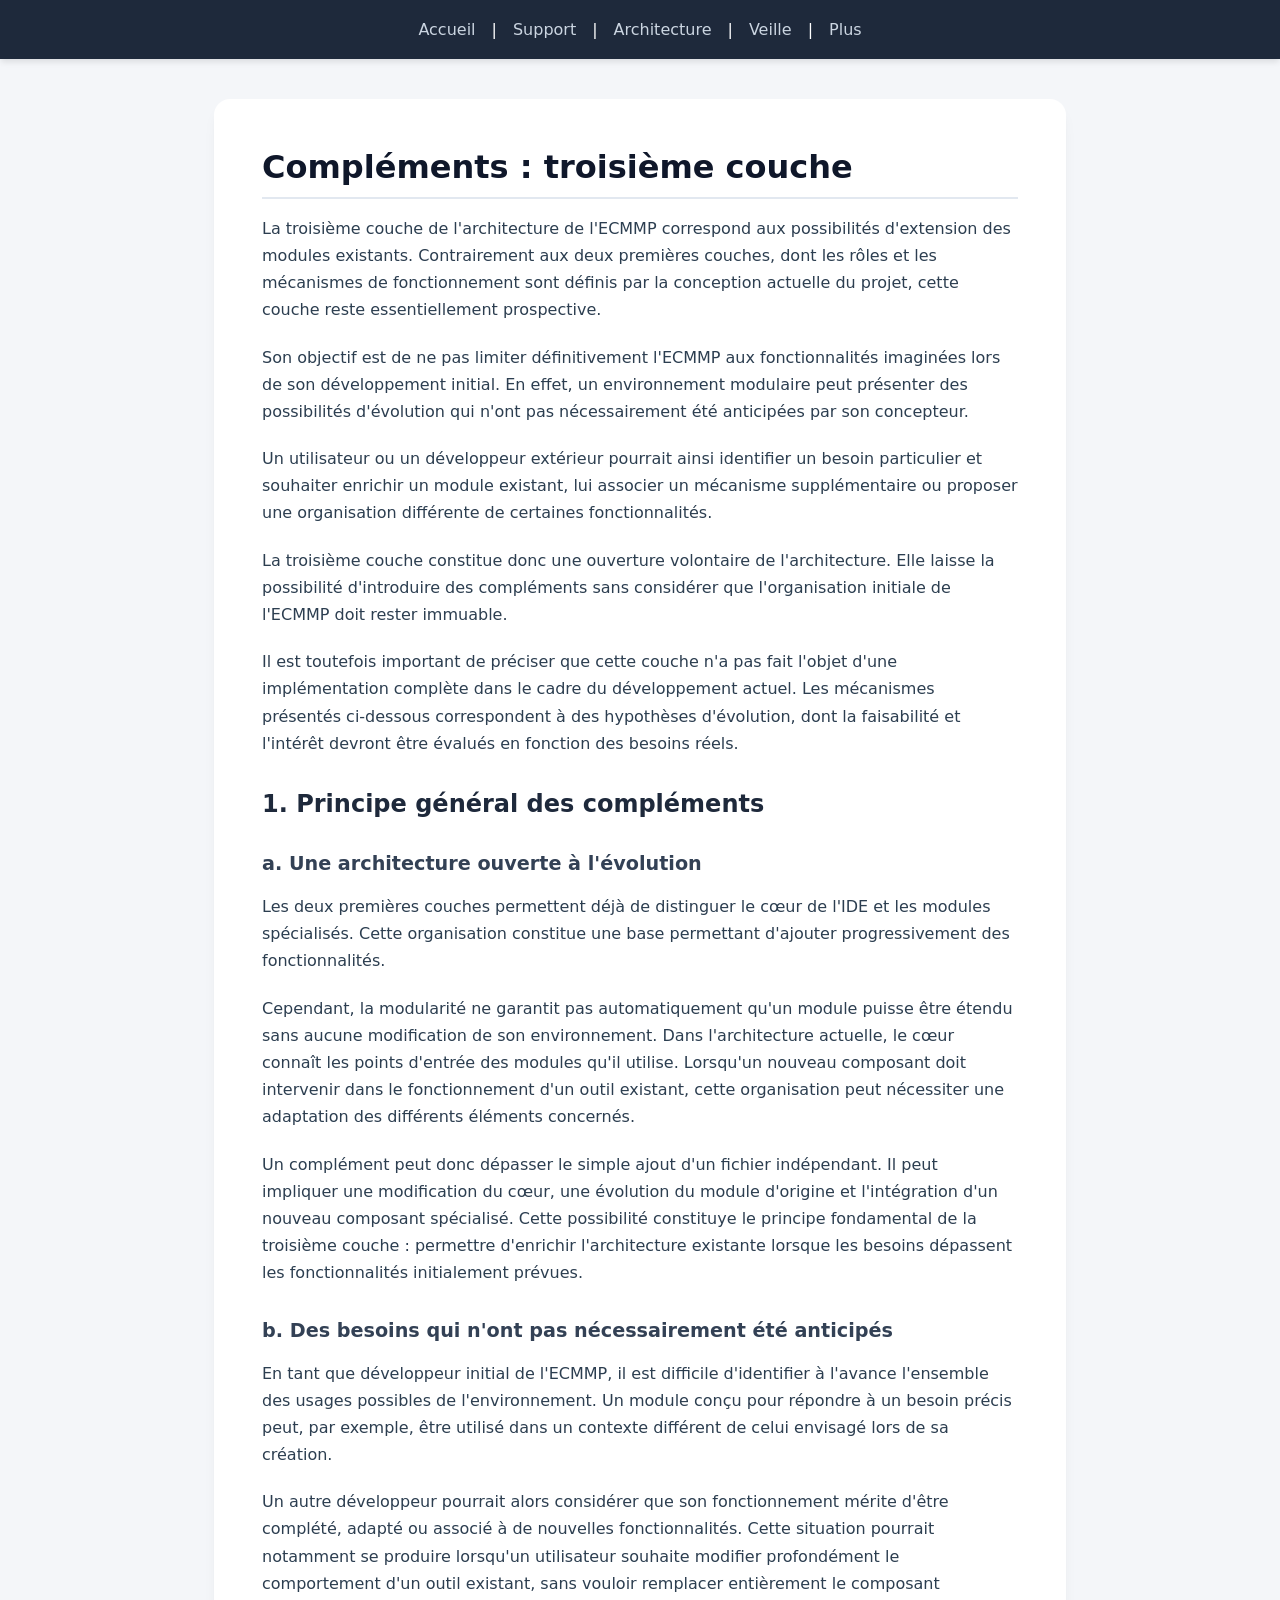
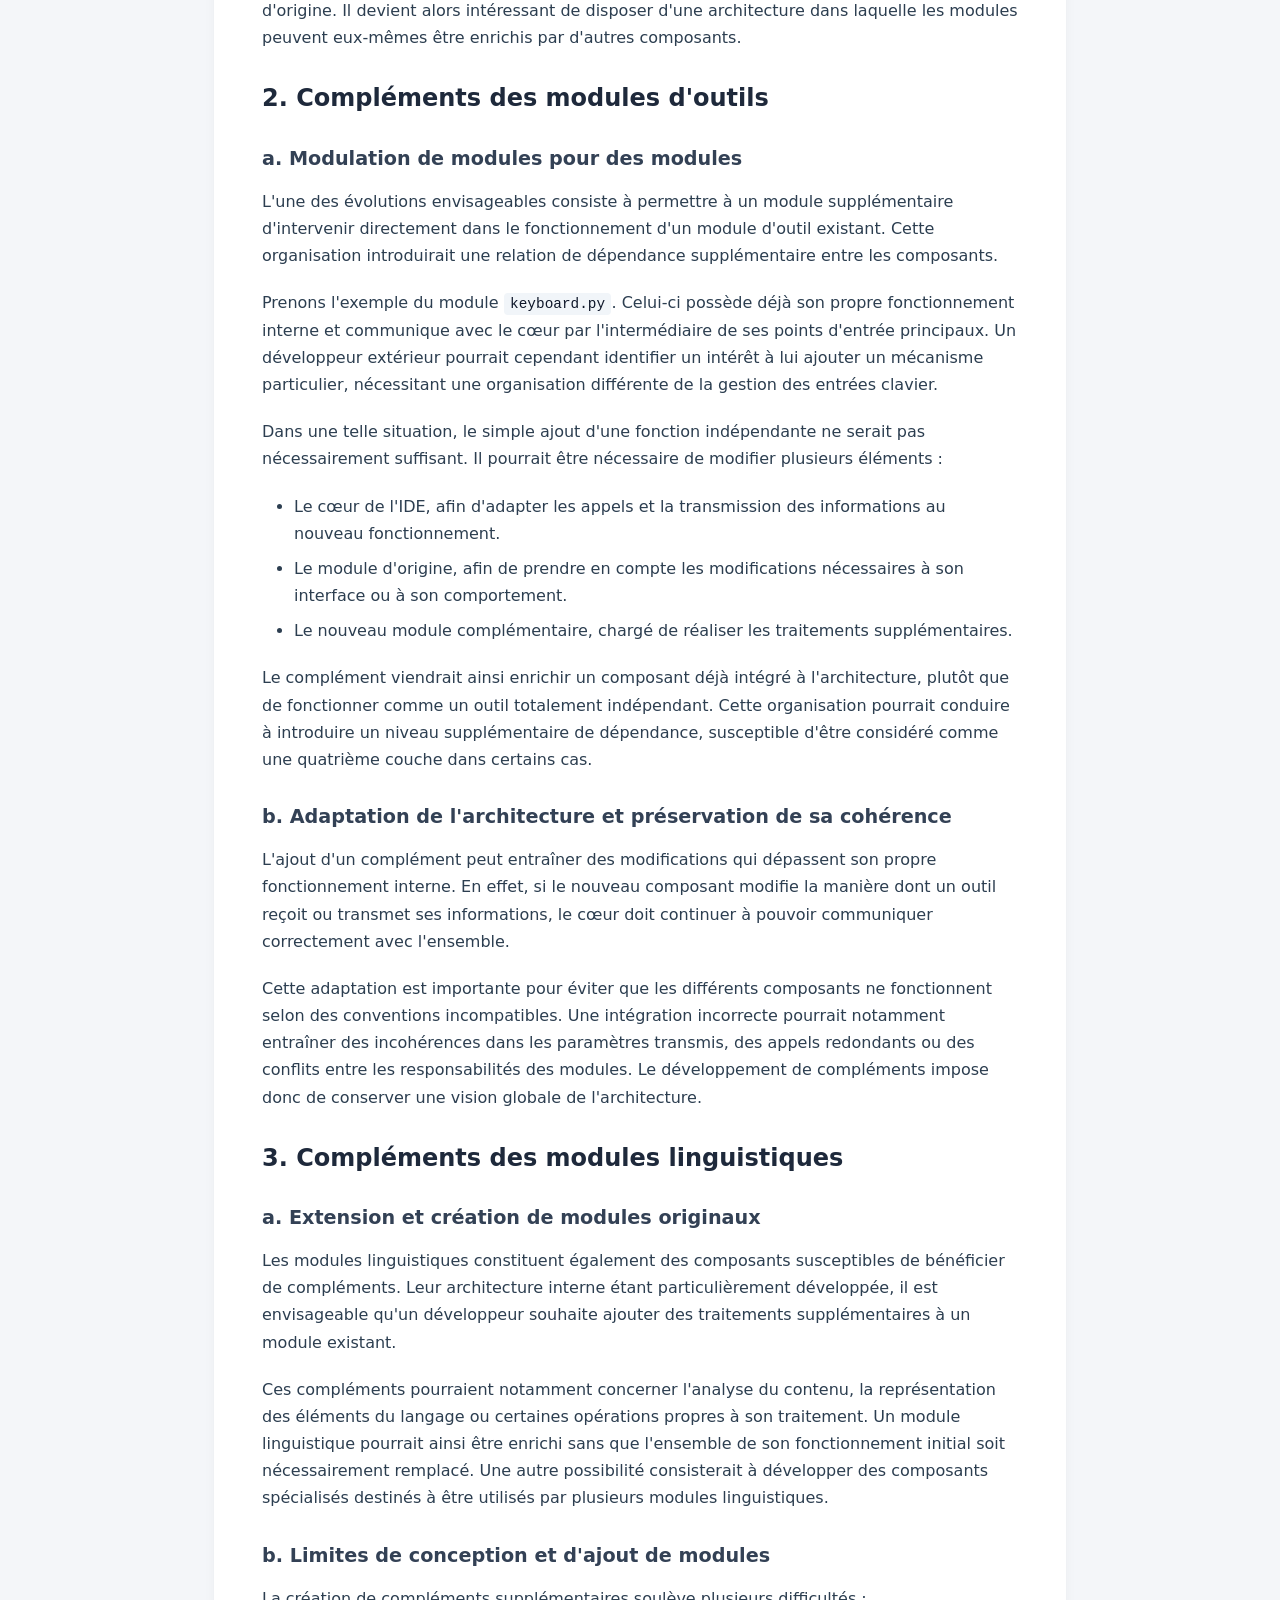
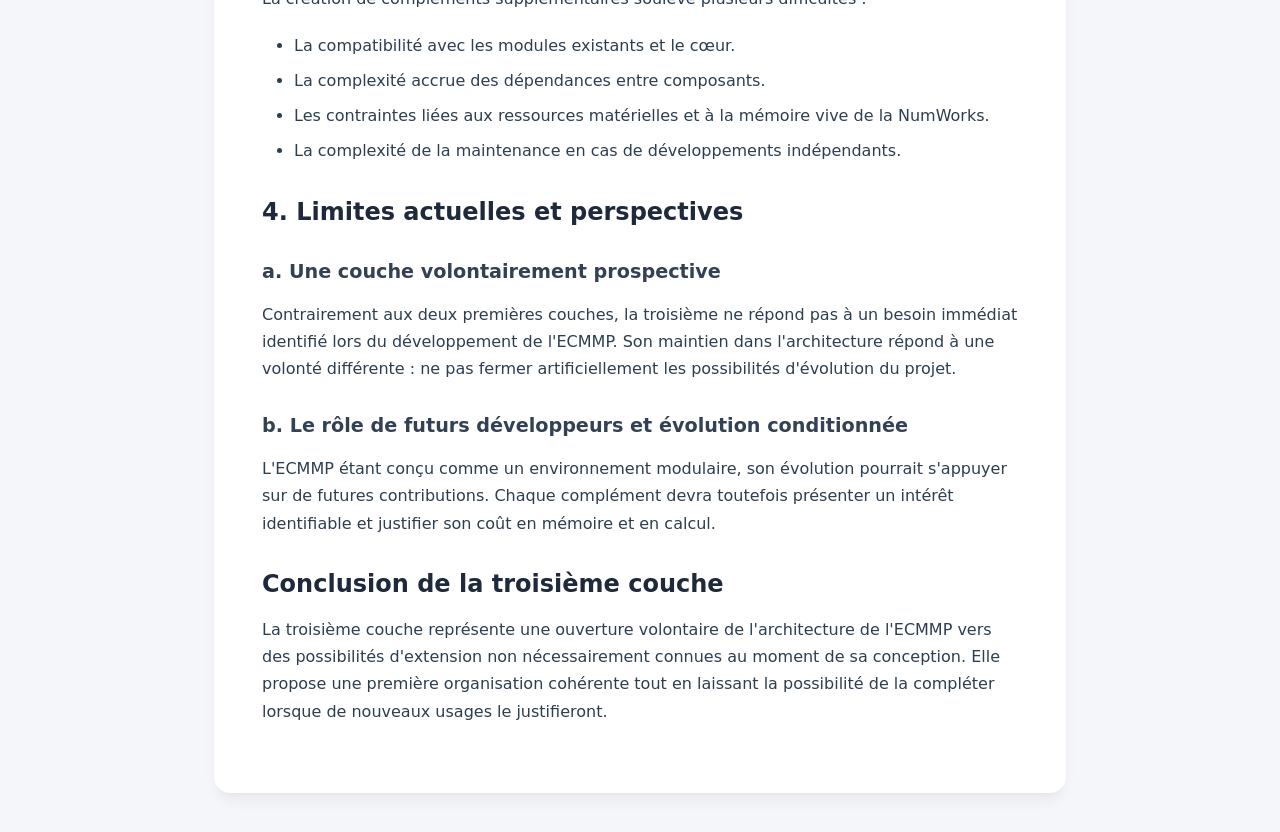
==== ecmmpComplementsAndAddOn.html @ 07d17ecf "Add files via upload" ====
<!DOCTYPE html>
<html lang="fr">
  <head>
    <meta charset="UTF-8" />
    <meta name="viewport" content="width=device-width, initial-scale=1.0" />
    <meta name="robots" content="noindex">
    <title>ECMMP — Compléments et extensions (C3)</title>
    <link rel="stylesheet" href="style.css" />
    <script src="script.js" defer></script>
  </head>
  <body>
    <header>
      <nav id="main-nav">
        <a href="index.html">Accueil</a> |
        <button onclick="toggleCategory('support')">Support</button> |
        <button onclick="toggleCategory('ide')">Architecture</button> |
        <button onclick="toggleCategory('veille')">Veille</button> |
        <button onclick="toggleCategory('plus')">Plus</button>
      </nav>
      <div id="subMenuContainer"></div>
    </header>

    <main>
      <section>
        <h2>Compléments : troisième couche</h2>

        <p>
          La troisième couche de l'architecture de l'ECMMP correspond aux
          possibilités d'extension des modules existants. Contrairement aux deux
          premières couches, dont les rôles et les mécanismes de fonctionnement
          sont définis par la conception actuelle du projet, cette couche reste
          essentiellement prospective.
        </p>
        <p>
          Son objectif est de ne pas limiter définitivement l'ECMMP aux
          fonctionnalités imaginées lors de son développement initial. En effet,
          un environnement modulaire peut présenter des possibilités d'évolution
          qui n'ont pas nécessairement été anticipées par son concepteur.
        </p>
        <p>
          Un utilisateur ou un développeur extérieur pourrait ainsi identifier
          un besoin particulier et souhaiter enrichir un module existant, lui
          associer un mécanisme supplémentaire ou proposer une organisation
          différente de certaines fonctionnalités.
        </p>
        <p>
          La troisième couche constitue donc une ouverture volontaire de
          l'architecture. Elle laisse la possibilité d'introduire des
          compléments sans considérer que l'organisation initiale de l'ECMMP
          doit rester immuable.
        </p>
        <p>
          Il est toutefois important de préciser que cette couche n'a pas fait
          l'objet d'une implémentation complète dans le cadre du développement
          actuel. Les mécanismes présentés ci-dessous correspondent à des
          hypothèses d'évolution, dont la faisabilité et l'intérêt devront être
          évalués en fonction des besoins réels.
        </p>

        <h3>1. Principe général des compléments</h3>

        <h4>a. Une architecture ouverte à l'évolution</h4>
        <p>
          Les deux premières couches permettent déjà de distinguer le cœur de
          l'IDE et les modules spécialisés. Cette organisation constitue une
          base permettant d'ajouter progressivement des fonctionnalités.
        </p>
        <p>
          Cependant, la modularité ne garantit pas automatiquement qu'un module
          puisse être étendu sans aucune modification de son environnement. Dans
          l'architecture actuelle, le cœur connaît les points d'entrée des
          modules qu'il utilise. Lorsqu'un nouveau composant doit intervenir
          dans le fonctionnement d'un outil existant, cette organisation peut
          nécessiter une adaptation des différents éléments concernés.
        </p>
        <p>
          Un complément peut donc dépasser le simple ajout d'un fichier
          indépendant. Il peut impliquer une modification du cœur, une évolution
          du module d'origine et l'intégration d'un nouveau composant
          spécialisé. Cette possibilité constituye le principe fondamental de la
          troisième couche : permettre d'enrichir l'architecture existante
          lorsque les besoins dépassent les fonctionnalités initialement
          prévues.
        </p>

        <h4>b. Des besoins qui n'ont pas nécessairement été anticipés</h4>
        <p>
          En tant que développeur initial de l'ECMMP, il est difficile
          d'identifier à l'avance l'ensemble des usages possibles de
          l'environnement. Un module conçu pour répondre à un besoin précis
          peut, par exemple, être utilisé dans un contexte différent de celui
          envisagé lors de sa création.
        </p>
        <p>
          Un autre développeur pourrait alors considérer que son fonctionnement
          mérite d'être complété, adapté ou associé à de nouvelles
          fonctionnalités. Cette situation pourrait notamment se produire
          lorsqu'un utilisateur souhaite modifier profondément le comportement
          d'un outil existant, sans vouloir remplacer entièrement le composant
          d'origine. Il devient alors intéressant de disposer d'une architecture
          dans laquelle les modules peuvent eux-mêmes être enrichis par d'autres
          composants.
        </p>

        <h3>2. Compléments des modules d'outils</h3>

        <h4>a. Modulation de modules pour des modules</h4>
        <p>
          L'une des évolutions envisageables consiste à permettre à un module
          supplémentaire d'intervenir directement dans le fonctionnement d'un
          module d'outil existant. Cette organisation introduirait une relation
          de dépendance supplémentaire entre les composants.
        </p>
        <p>
          Prenons l'exemple du module <code>keyboard.py</code>. Celui-ci possède
          déjà son propre fonctionnement interne et communique avec le cœur par
          l'intermédiaire de ses points d'entrée principaux. Un développeur
          extérieur pourrait cependant identifier un intérêt à lui ajouter un
          mécanisme particulier, nécessitant une organisation différente de la
          gestion des entrées clavier.
        </p>
        <p>
          Dans une telle situation, le simple ajout d'une fonction indépendante
          ne serait pas nécessairement suffisant. Il pourrait être nécessaire de
          modifier plusieurs éléments :
        </p>
        <ul>
          <li>
            Le cœur de l'IDE, afin d'adapter les appels et la transmission des
            informations au nouveau fonctionnement.
          </li>
          <li>
            Le module d'origine, afin de prendre en compte les modifications
            nécessaires à son interface ou à son comportement.
          </li>
          <li>
            Le nouveau module complémentaire, chargé de réaliser les traitements
            supplémentaires.
          </li>
        </ul>
        <p>
          Le complément viendrait ainsi enrichir un composant déjà intégré à
          l'architecture, plutôt que de fonctionner comme un outil totalement
          indépendant. Cette organisation pourrait conduire à introduire un
          niveau supplémentaire de dépendance, susceptible d'être considéré
          comme une quatrième couche dans certains cas.
        </p>

        <h4>b. Adaptation de l'architecture et préservation de sa cohérence</h4>
        <p>
          L'ajout d'un complément peut entraîner des modifications qui dépassent
          son propre fonctionnement interne. En effet, si le nouveau composant
          modifie la manière dont un outil reçoit ou transmet ses informations,
          le cœur doit continuer à pouvoir communiquer correctement avec
          l'ensemble.
        </p>
        <p>
          Cette adaptation est importante pour éviter que les différents
          composants ne fonctionnent selon des conventions incompatibles. Une
          intégration incorrecte pourrait notamment entraîner des incohérences
          dans les paramètres transmis, des appels redondants ou des conflits
          entre les responsabilités des modules. Le développement de compléments
          impose donc de conserver une vision globale de l'architecture.
        </p>

        <h3>3. Compléments des modules linguistiques</h3>

        <h4>a. Extension et création de modules originaux</h4>
        <p>
          Les modules linguistiques constituent également des composants
          susceptibles de bénéficier de compléments. Leur architecture interne
          étant particulièrement développée, il est envisageable qu'un
          développeur souhaite ajouter des traitements supplémentaires à un
          module existant.
        </p>
        <p>
          Ces compléments pourraient notamment concerner l'analyse du contenu,
          la représentation des éléments du langage ou certaines opérations
          propres à son traitement. Un module linguistique pourrait ainsi être
          enrichi sans que l'ensemble de son fonctionnement initial soit
          nécessairement remplacé. Une autre possibilité consisterait à
          développer des composants spécialisés destinés à être utilisés par
          plusieurs modules linguistiques.
        </p>

        <h4>b. Limites de conception et d'ajout de modules</h4>
        <p>
          La création de compléments supplémentaires soulève plusieurs
          difficultés :
        </p>
        <ul>
          <li>La compatibilité avec les modules existants et le cœur.</li>
          <li>La complexité accrue des dépendances entre composants.</li>
          <li>
            Les contraintes liées aux ressources matérielles et à la mémoire
            vive de la NumWorks.
          </li>
          <li>
            La complexité de la maintenance en cas de développements
            indépendants.
          </li>
        </ul>

        <h3>4. Limites actuelles et perspectives</h3>

        <h4>a. Une couche volontairement prospective</h4>
        <p>
          Contrairement aux deux premières couches, la troisième ne répond pas à
          un besoin immédiat identifié lors du développement de l'ECMMP. Son
          maintien dans l'architecture répond à une volonté différente : ne pas
          fermer artificiellement les possibilités d'évolution du projet.
        </p>

        <h4>b. Le rôle de futurs développeurs et évolution conditionnée</h4>
        <p>
          L'ECMMP étant conçu comme un environnement modulaire, son évolution
          pourrait s'appuyer sur de futures contributions. Chaque complément
          devra toutefois présenter un intérêt identifiable et justifier son
          coût en mémoire et en calcul.
        </p>

        <h3>Conclusion de la troisième couche</h3>
        <p>
          La troisième couche représente une ouverture volontaire de
          l'architecture de l'ECMMP vers des possibilités d'extension non
          nécessairement connues au moment de sa conception. Elle propose une
          première organisation cohérente tout en laissant la possibilité de la
          compléter lorsque de nouveaux usages le justifieront.
        </p>
      </section>
    </main>
  </body>
</html>
---- style.css ----
/* ==========================================================================
   ECMMP — CSS Global (Commandes directes par balises, sans classes)
   ========================================================================== */

/* Réinitialisation de base */
* {
  box-sizing: border-box;
  margin: 0;
  padding: 0;
}

body {
  font-family:
    system-ui,
    -apple-system,
    BlinkMacSystemFont,
    "Segoe UI",
    Roboto,
    Oxygen,
    Ubuntu,
    Cantarell,
    sans-serif;
  background-color: #f4f6f9;
  color: #2c3e50;
  line-height: 1.7;
}

/* En-tête et Navigation globaux */
header {
  background-color: #1e293b;
  color: #ffffff;
  padding: 1rem 2rem;
  box-shadow: 0 4px 6px -1px rgba(0, 0, 0, 0.1);
  position: sticky;
  top: 0;
  z-index: 100;
}

nav {
  display: flex;
  justify-content: center;
  align-items: center;
  gap: 1rem;
  flex-wrap: wrap;
}

nav a,
nav button {
  color: #cbd5e1;
  text-decoration: none;
  font: inherit;
  font-weight: 500;
  transition: color 0.2s;
}

nav button {
  background: none;
  border: none;
  padding: 0;
  border-radius: 0;
  cursor: pointer;
}

nav a:hover,
nav button:hover {
  color: #ffffff;
}

#subMenuContainer {
  text-align: center;
}

#subMenuContainer a {
  color: #cbd5e1;
  text-decoration: none;
  font-weight: 500;
  transition: color 0.2s;
}

#subMenuContainer a:hover {
  color: #ffffff;
}

/* Conteneur principal et sections de contenu */
main {
  max-width: 900px;
  margin: 2.5rem auto;
  padding: 0 1.5rem;
}

section {
  background-color: #ffffff;
  padding: 3rem;
  border-radius: 1rem;
  box-shadow:
    0 10px 15px -3px rgba(0, 0, 0, 0.05),
    0 4px 6px -4px rgba(0, 0, 0, 0.05);
  margin-bottom: 2rem;
}

/* Typographie et hiérarchie des titres */
h1,
h2,
h3,
h4,
h5,
h6 {
  color: #0f172a;
  font-weight: 700;
  line-height: 1.3;
  margin-top: 2rem;
  margin-bottom: 1rem;
}

h2 {
  font-size: 2rem;
  border-bottom: 2px solid #e2e8f0;
  padding-bottom: 0.5rem;
  margin-top: 0;
}

h3 {
  font-size: 1.5rem;
  color: #1e293b;
}

h4 {
  font-size: 1.2rem;
  color: #334155;
}

p {
  margin-bottom: 1.25rem;
  text-align: left;
}

ul,
ol {
  margin-bottom: 1.25rem;
  padding-left: 2rem;
}

li {
  margin-bottom: 0.5rem;
}

a {
  color: #2563eb;
  text-decoration: underline;
  font-weight: 500;
  transition: color 0.2s;
}

a:hover {
  color: #1d4ed8;
}

/* Blocs de code et code en ligne */
code {
  font-family: ui-monospace, SFMono-Regular, Menlo, Monaco, Consolas, monospace;
  background-color: #f1f5f9;
  padding: 0.2rem 0.4rem;
  border-radius: 0.25rem;
  font-size: 0.9em;
  color: #0f172a;
}

pre {
  background-color: #0f172a;
  color: #e2e8f0;
  padding: 1.25rem;
  border-radius: 0.5rem;
  overflow-x: auto;
  margin-bottom: 1.25rem;
}

pre code {
  background-color: transparent;
  color: inherit;
  padding: 0;
}

/* Figures, Images et Légendes (Optimisé pour tes schémas/visuels) */
figure {
  margin: 2.5rem auto;
  text-align: center;
}

img {
  max-width: 100%;
  height: auto;
  border-radius: 0.5rem;
  box-shadow:
    0 4px 6px -1px rgba(0, 0, 0, 0.1),
    0 2px 4px -2px rgba(0, 0, 0, 0.1);
  border: 1px solid #e2e8f0;
  display: block;
  margin: 0 auto;
}

figcaption {
  margin-top: 0.75rem;
  font-size: 0.9rem;
  color: #64748b;
  font-style: italic;
}


/* PAGE D'ACCUEIL */

.home-page {
    max-width: 1200px;
}

/* CONTENEUR PRINCIPAL */

.home-carousel {
    position: relative;
    width: 100%;
    min-height: 440px;
    padding: 0;
    margin: 2.5rem auto;
    overflow: hidden;
    background-color: #0f172a;
    border-radius: 1rem;
    box-shadow: 0 10px 25px rgba(0, 0, 0, 0.12);
}

/* DIAPOSITIVES */

.home-carousel-track {
    display: grid;
    min-height: 440px;
}

.home-carousel-slide {
    grid-area: 1 / 1;
    display: grid;
    grid-template-columns: 44% 56%;
    min-width: 0;
    min-height: 440px;
    opacity: 0;
    visibility: hidden;
    transform: translateX(20px);
    transition: opacity 0.6s ease, transform 0.6s ease, visibility 0.6s;
    pointer-events: none;
}

.home-carousel-slide.is-active {
    opacity: 1;
    visibility: visible;
    transform: translateX(0);
    pointer-events: auto;
    z-index: 1;
}

/* IMAGE */

.home-carousel-image {
    min-width: 0;
    min-height: 440px;
    overflow: hidden;
    background-color: #1e293b;
}

.home-carousel-image img {
    display: block;
    width: 100%;
    height: 100%;
    max-width: none;
    object-fit: cover;
    border: none;
    border-radius: 0;
    box-shadow: none;
    margin: 0;
}

/* TEXTE */

.home-carousel-content {
    display: flex;
    flex-direction: column;
    align-items: flex-start;
    justify-content: center;
    padding: 3rem 3.5rem;
    color: #e2e8f0;
}

.home-carousel-category {
    margin-bottom: 1rem;
    color: #93c5fd;
    font-size: 0.85rem;
    font-weight: 700;
    letter-spacing: 0.12rem;
}

.home-carousel-content h1,
.home-carousel-content h2 {
    margin: 0 0 1.5rem;
    color: #ffffff;
    border: none;
    font-size: 2rem;
    line-height: 1.3;
}

.home-carousel-content p:not(.home-carousel-category) {
    margin-bottom: 2rem;
    color: #cbd5e1;
    line-height: 1.8;
}

/* BOUTON DE REDIRECTION */

.home-carousel-link {
    display: inline-block;
    padding: 0.8rem 1.3rem;
    background-color: #2563eb;
    color: #ffffff;
    text-decoration: none;
    font-weight: 600;
    border-radius: 0.5rem;
    transition: background-color 0.2s, transform 0.2s;
}

.home-carousel-link:hover {
    background-color: #1d4ed8;
    color: #ffffff;
    transform: translateY(-2px);
}

/* FLÈCHES DE NAVIGATION */

.home-carousel-arrow {
    position: absolute;
    top: 50%;
    z-index: 3;
    width: 42px;
    height: 42px;
    transform: translateY(-50%);
    border: 1px solid rgba(255, 255, 255, 0.35);
    border-radius: 50%;
    background-color: rgba(15, 23, 42, 0.75);
    color: #ffffff;
    font-size: 1.1rem;
    cursor: pointer;
    transition: background-color 0.2s, transform 0.2s;
}

.home-carousel-arrow:hover {
    background-color: #2563eb;
    transform: translateY(-50%) scale(1.08);
}

.home-carousel-previous {
    left: 1rem;
}

.home-carousel-next {
    right: 1rem;
}

/* COMMANDES INFÉRIEURES */

.home-carousel-footer {
    position: absolute;
    right: 3.5rem;
    bottom: 1.5rem;
    z-index: 4;
    display: flex;
    align-items: center;
    gap: 1rem;
}

.home-carousel-counter {
    margin: 0;
    color: #cbd5e1;
    font-size: 0.9rem;
    font-weight: 600;
    letter-spacing: 0.08rem;
}

.home-carousel-pause {
    padding: 0.4rem 0.8rem;
    border: 1px solid #64748b;
    border-radius: 0.35rem;
    background-color: transparent;
    color: #e2e8f0;
    font-size: 0.85rem;
    cursor: pointer;
    transition: background-color 0.2s, color 0.2s;
}

.home-carousel-pause:hover {
    background-color: #334155;
    color: #ffffff;
}

/* ACCESSIBILITÉ : RÉDUCTION DES ANIMATIONS */

@media (prefers-reduced-motion: reduce) {
    .home-carousel-slide,
    .home-carousel-link,
    .home-carousel-arrow {
        transition: none;
    }
}
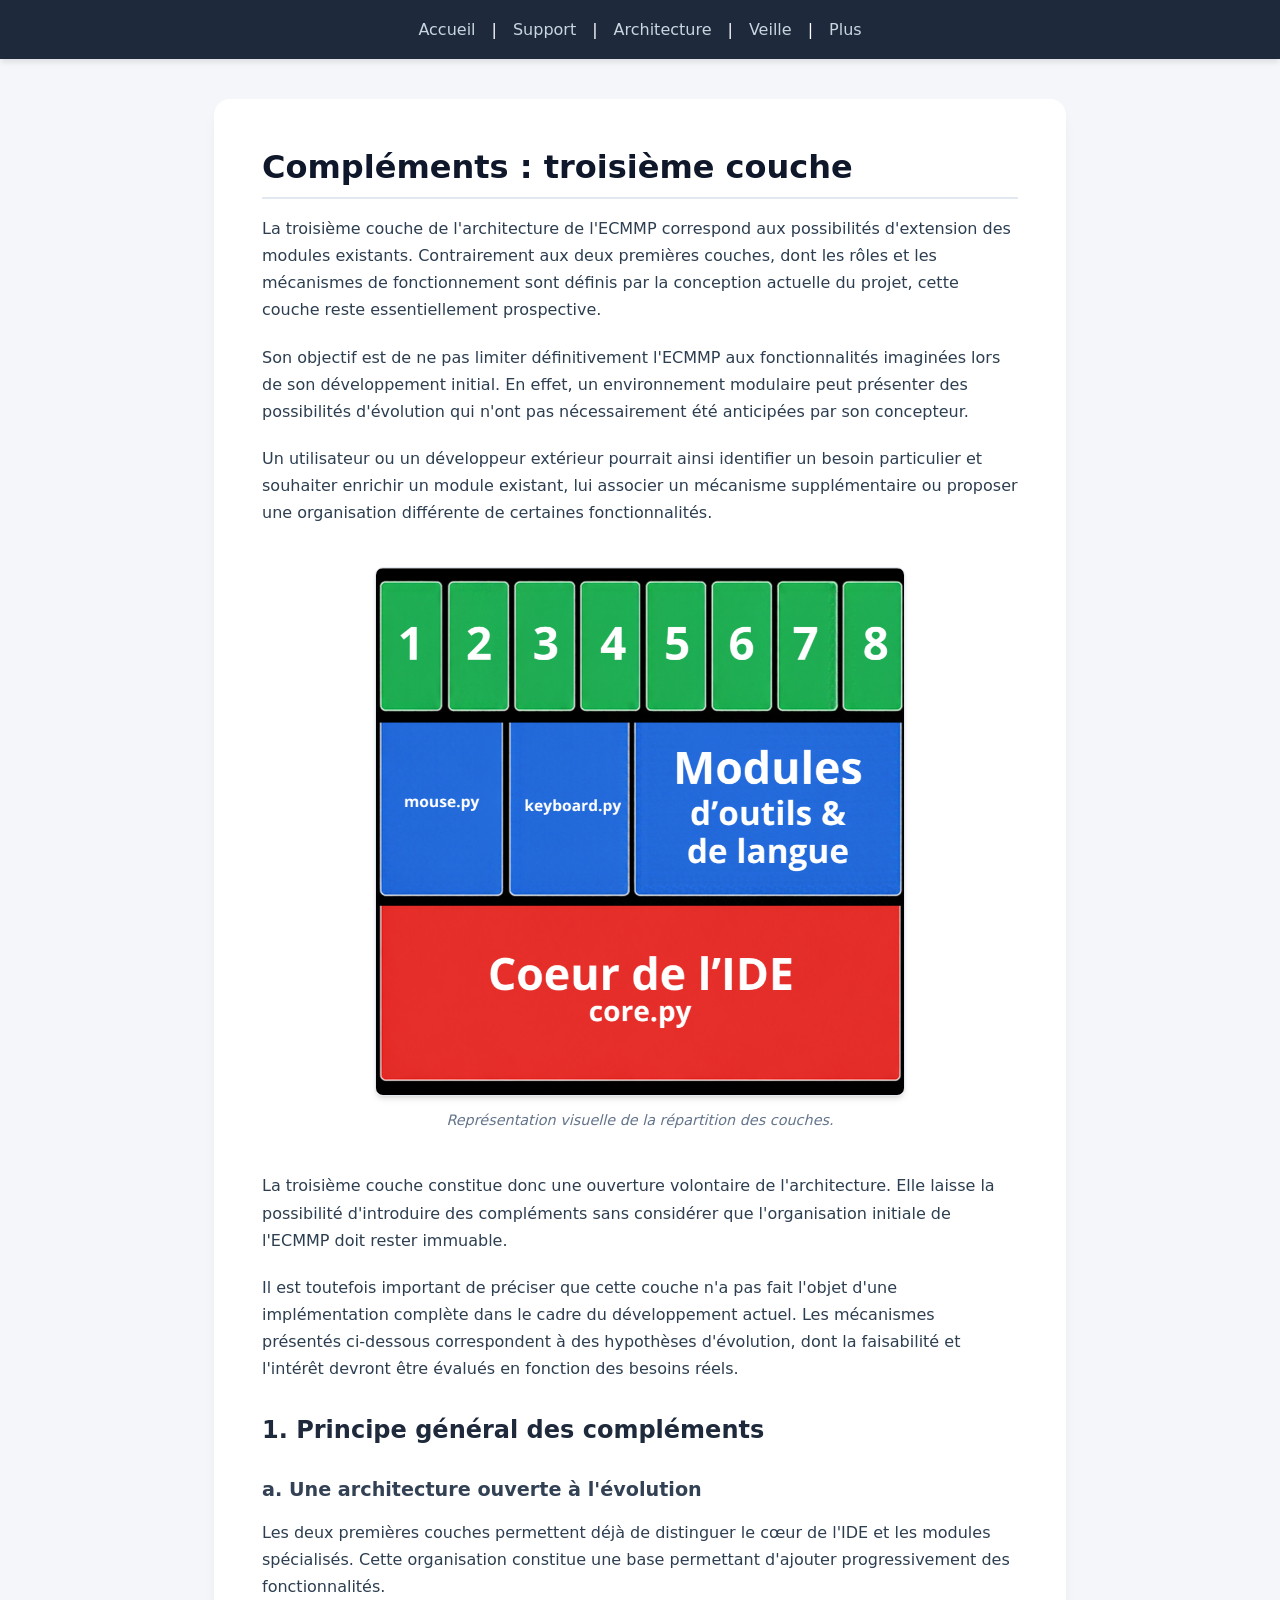
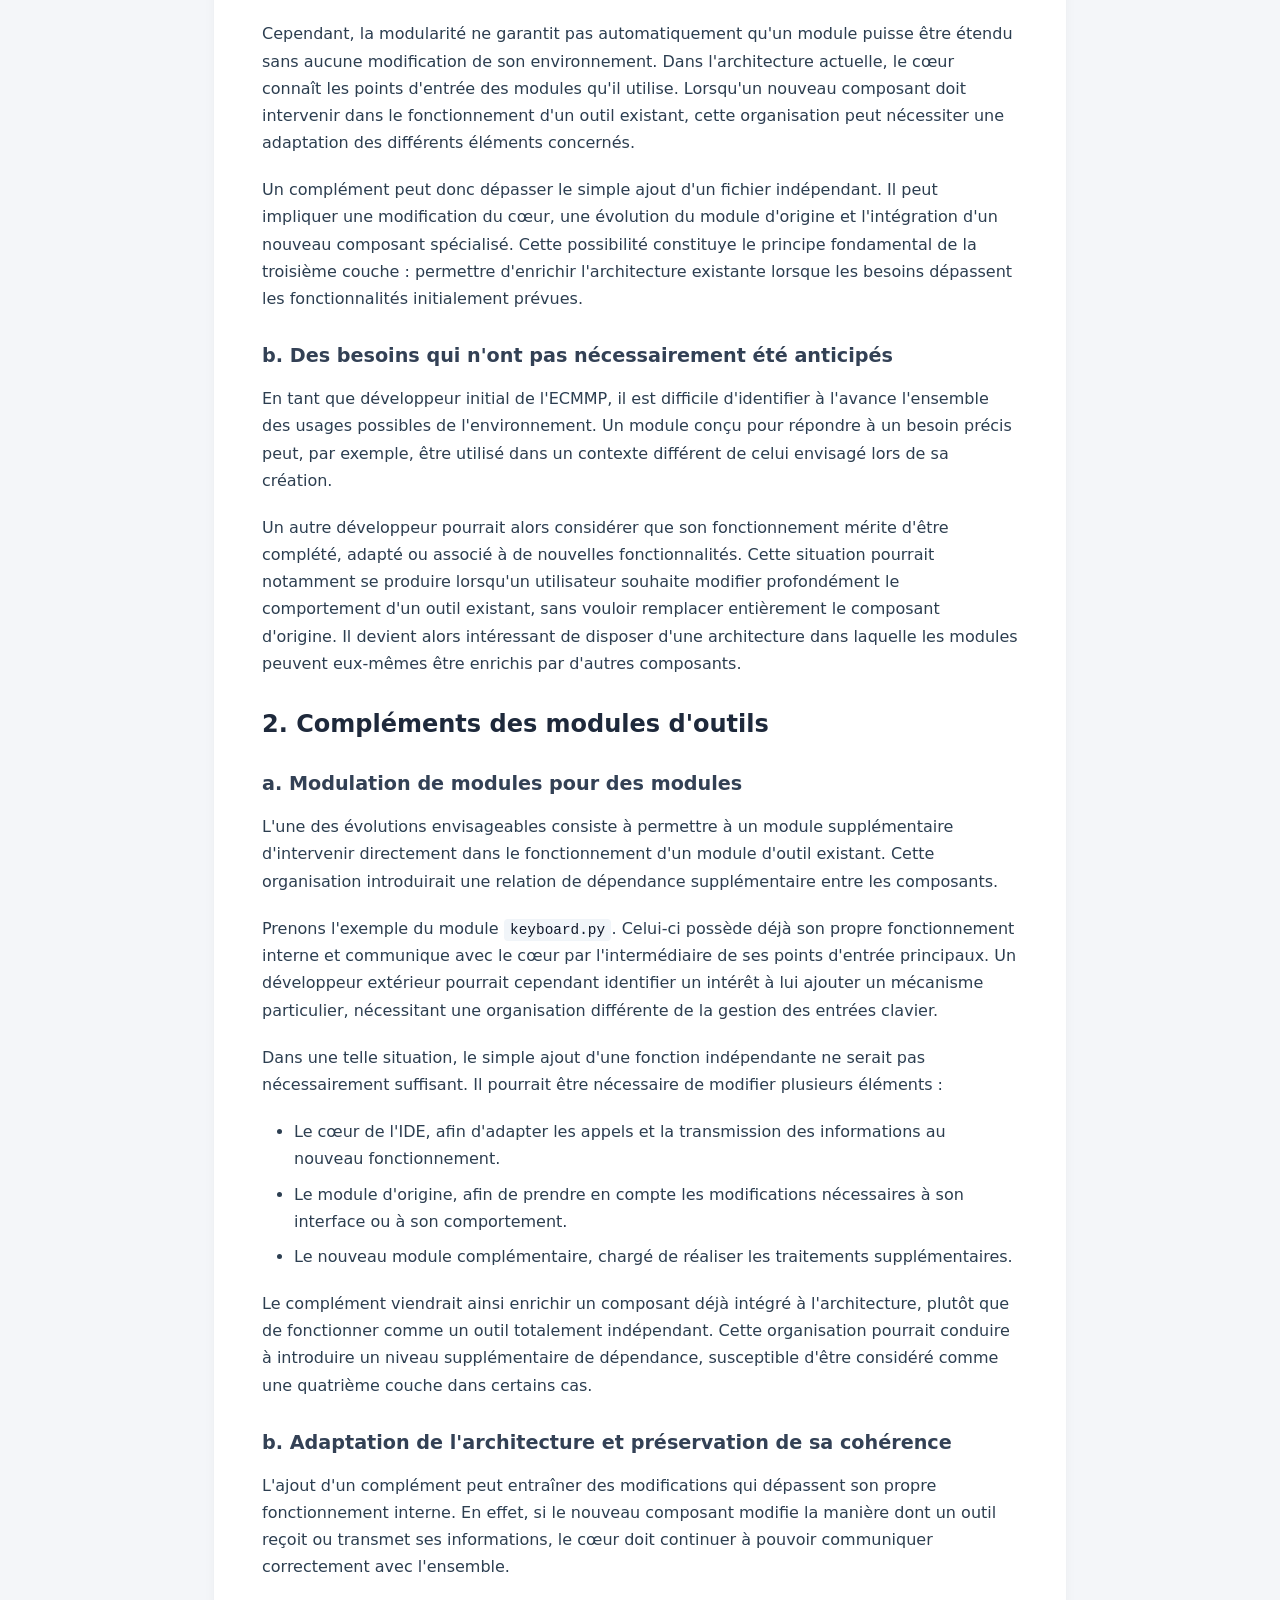
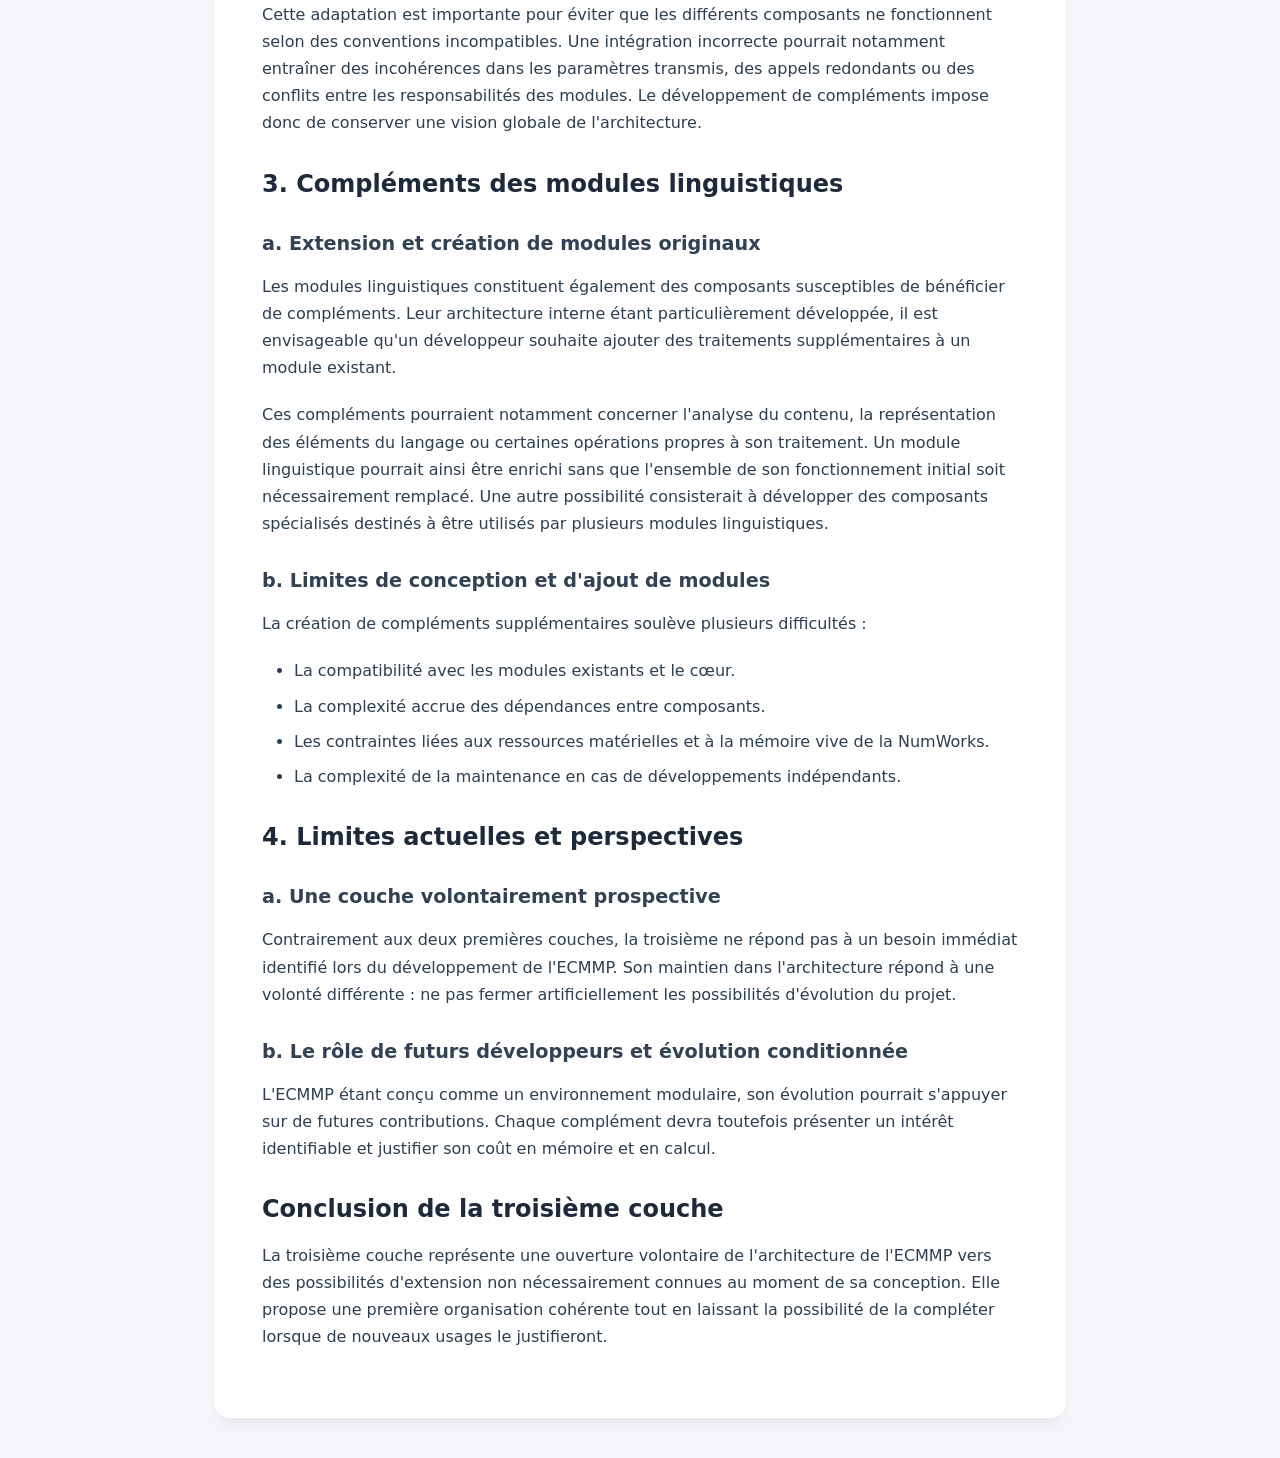
==== commit 32528a62: "Final website maj" ====
--- a/ecmmpComplementsAndAddOn.html
+++ b/ecmmpComplementsAndAddOn.html
@@ -37,12 +37,21 @@
           un environnement modulaire peut présenter des possibilités d'évolution
           qui n'ont pas nécessairement été anticipées par son concepteur.
         </p>
+
         <p>
           Un utilisateur ou un développeur extérieur pourrait ainsi identifier
           un besoin particulier et souhaiter enrichir un module existant, lui
           associer un mécanisme supplémentaire ou proposer une organisation
           différente de certaines fonctionnalités.
         </p>
+
+        <figure>
+          <img src="items/images/blocsSchemesECMMP.png" alt="Schéma de représentation des couches modulaires"/>
+          <figcaption>
+            Représentation visuelle de la répartition des couches.
+          </figcaption>
+        </figure>
+
         <p>
           La troisième couche constitue donc une ouverture volontaire de
           l'architecture. Elle laisse la possibilité d'introduire des
--- a/style.css
+++ b/style.css
@@ -187,7 +187,7 @@
 }
 
 img {
-  max-width: 100%;
+  max-width: 70%;
   height: auto;
   border-radius: 0.5rem;
   box-shadow:
